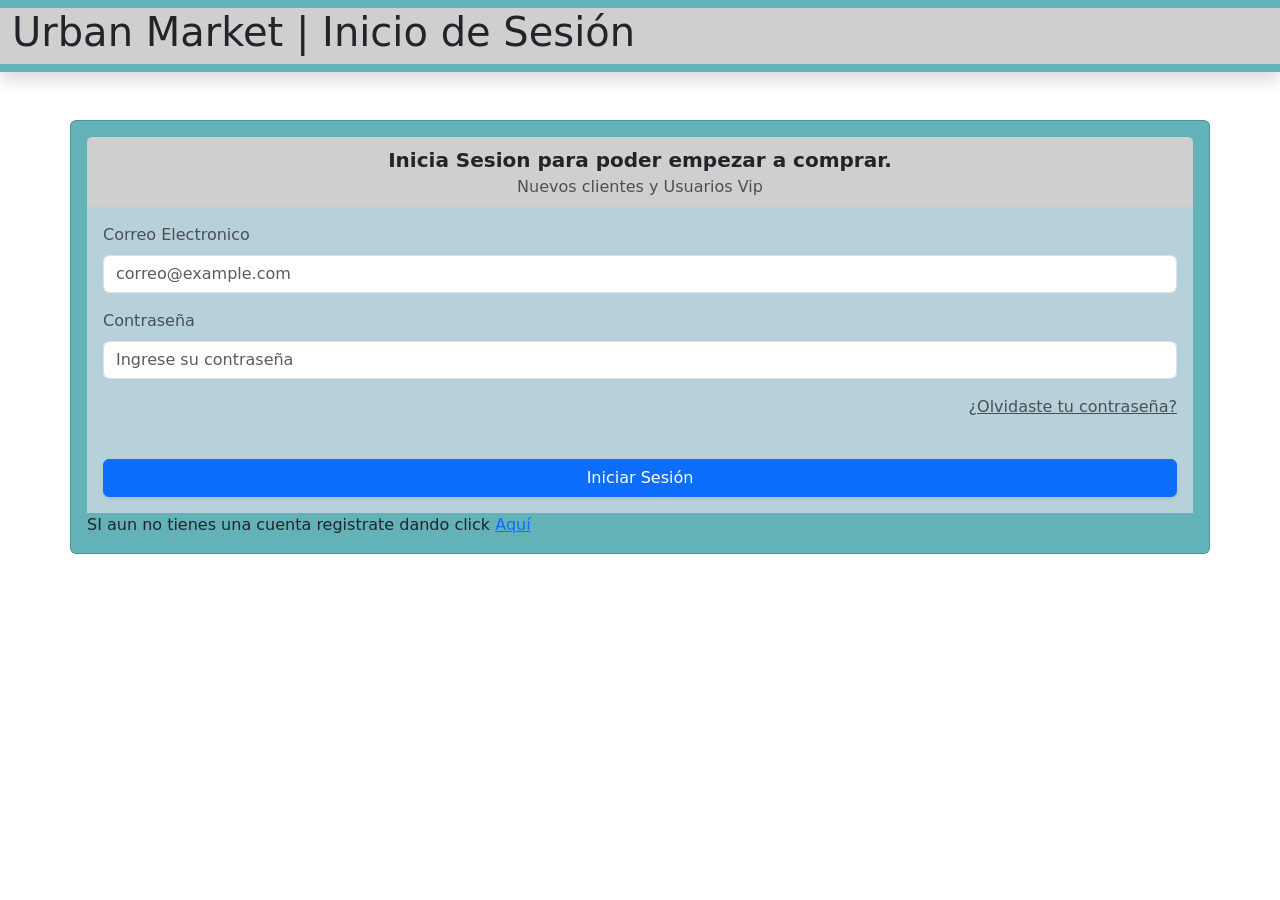
==== docs/page/login.html @ 1b7ab5d6 "Pagina de pruebas" ====
<!DOCTYPE HTML>
<html>
    <head>
        <meta charset="UTF-8">
        <title>Iniciar Sesión</title>
        <link href="https://cdn.jsdelivr.net/npm/bootstrap@5.3.0/dist/css/bootstrap.min.css" rel="stylesheet">
        <link rel="stylesheet" href="css/style.css">
        <script src="https://challenges.cloudflare.com/turnstile/v0/api.js" async defer></script>
        <link rel="preconnect" href="https://challenges.cloudflare.com" />
    </head> 
    <body class="cuerpo">
        <nav class="navbar navbar-expand-lg navbar-dark bg-custom shadow">
        <div class="container-fluid">
            <header class="header">
                <h1>Urban Market | Inicio de Sesión</h1>
            </header>

        </div>
        </nav>

        <div class="container mt-5 mb-5">
            <div class="row justify-content-center">
                <div class="card bg-custom p-3">
                    <div class="card-header bg-custom2 border-0 text-center fs-5 fw-bold">
                        Inicia Sesion para poder empezar a comprar.
                        <div class="text-muted fs-6 fw-normal">Nuevos clientes y Usuarios Vip</div>
                    </div>

                    <div class="card-body">
                        <form id="login">
                            <div class="mb-3">
                                <label for="email" class="form-label text-muted">Correo Electronico</label>
                                <input type="email" class="form-control" id="email" name="email" placeholder="correo@example.com" required>
                            </div>

                            <div class="mb-3">
                                <label for="contraseña" class="form-label text-muted">Contraseña</label>
                                <input type="password" class="form-control" id="password" placeholder="Ingrese su contraseña" required>
                            </div>

                            <div class="mb-3 text-end">
                                <a href="recuperarContraseña.html" class="text-muted">¿Olvidaste tu contraseña?</a> 
                            </div>
                            
                            <center><div class="cf-turnstile mt-3" data-sitekey="0x4AAAAAADRirDHC0cM9aXKS" data-theme="light"></div></center>
                            
                            <button type="submit" class="btn btn-primary w-100 mt-4 shadow-sm">Iniciar Sesión</button>
                        </form>
                    </div>
                    <div> SI aun no tienes una cuenta registrate dando click <a href="registro.html">Aquí</a></div>

                </div>

            </div>

        </div>

        <script src="https://cdn.jsdelivr.net/npm/bootstrap@5.3.0/dist/js/bootstrap.bundle.min.js"></script>
        <script src="js/login.js"></script>
    </body>
</html>
---- docs/page/css/style.css ----
.cuerpo{
    background-color: #FFFFFF
}

.container-fluid{
    background-color: #CFCFCF;
}

.bg-custom{
    background-color: #63B2B7 !important;
}

.card-body{
    background-color: #B7D1DA;
}

.bg-custom2{
    background-color: #CFCFCF;
}
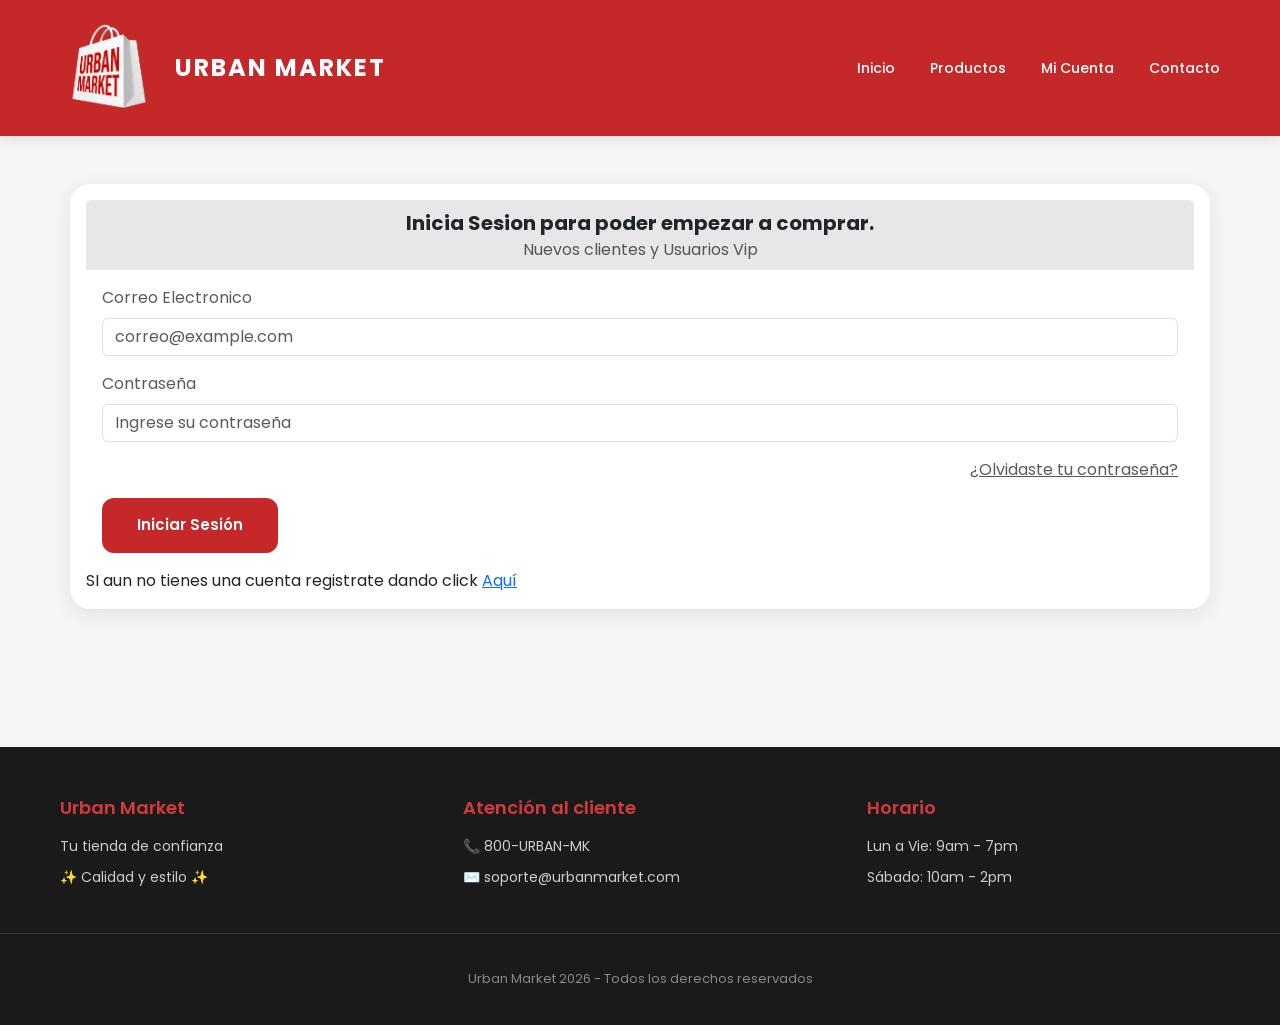
==== commit 4faee0ef: "Cambios en los estilos" ====
--- a/docs/page/login.html
+++ b/docs/page/login.html
@@ -5,23 +5,30 @@
         <title>Iniciar Sesión</title>
         <link href="https://cdn.jsdelivr.net/npm/bootstrap@5.3.0/dist/css/bootstrap.min.css" rel="stylesheet">
         <link rel="stylesheet" href="css/style.css">
+        <link href="https://fonts.googleapis.com/css2?family=Poppins:wght@300;400;500;600;700&display=swap" rel="stylesheet">
         <script src="https://challenges.cloudflare.com/turnstile/v0/api.js" async defer></script>
         <link rel="preconnect" href="https://challenges.cloudflare.com" />
     </head> 
     <body class="cuerpo">
-        <nav class="navbar navbar-expand-lg navbar-dark bg-custom shadow">
-        <div class="container-fluid">
-            <header class="header">
-                <h1>Urban Market | Inicio de Sesión</h1>
-            </header>
-
-        </div>
+        <nav class="navbar">
+            <div class="nav-container">
+                <div class="logo">
+                    <img src="img/UMA.png" alt="Urban Market" class="logo-image">
+                    <span class="logo-text">URBAN MARKET</span>
+                </div>
+                <div class="nav-links">
+                    <a href="#">Inicio</a>
+                    <a href="#">Productos</a>
+                    <a href="#">Mi Cuenta</a>
+                    <a href="#">Contacto</a>
+                </div>
+            </div>
         </nav>
 
-        <div class="container mt-5 mb-5">
+        <div class="container mt-5 mb-5" card>
             <div class="row justify-content-center">
                 <div class="card bg-custom p-3">
-                    <div class="card-header bg-custom2 border-0 text-center fs-5 fw-bold">
+                    <div class="card-header bg-custom2 border-0 text-center fs-5 fw-bold background-color-custom1">
                         Inicia Sesion para poder empezar a comprar.
                         <div class="text-muted fs-6 fw-normal">Nuevos clientes y Usuarios Vip</div>
                     </div>
@@ -44,7 +51,7 @@
                             
                             <center><div class="cf-turnstile mt-3" data-sitekey="0x4AAAAAADRirDHC0cM9aXKS" data-theme="light"></div></center>
                             
-                            <button type="submit" class="btn btn-primary w-100 mt-4 shadow-sm">Iniciar Sesión</button>
+                            <button type="submit" class="">Iniciar Sesión</button>
                         </form>
                     </div>
                     <div> SI aun no tienes una cuenta registrate dando click <a href="registro.html">Aquí</a></div>
@@ -55,6 +62,29 @@
 
         </div>
 
+        <footer class="footer">
+            <div class="footer-container">
+                <div class="footer-section">
+                    <h4>Urban Market</h4>
+                    <p>Tu tienda de confianza</p>
+                    <p>✨ Calidad y estilo ✨</p>
+                </div>
+                <div class="footer-section">
+                    <h4>Atención al cliente</h4>
+                    <p>📞 800-URBAN-MK</p>
+                    <p>✉️ soporte@urbanmarket.com</p>
+                </div>
+                <div class="footer-section">
+                    <h4>Horario</h4>
+                    <p>Lun a Vie: 9am - 7pm</p>
+                    <p>Sábado: 10am - 2pm</p>
+                </div>
+            </div>
+            <div class="footer-bottom">
+                <p>Urban Market 2026 - Todos los derechos reservados</p>
+            </div>
+        </footer>
+
         <script src="https://cdn.jsdelivr.net/npm/bootstrap@5.3.0/dist/js/bootstrap.bundle.min.js"></script>
         <script src="js/login.js"></script>
     </body>
--- a/docs/page/css/style.css
+++ b/docs/page/css/style.css
@@ -1,19 +1,189 @@
-.cuerpo{
-    background-color: #FFFFFF
+* {
+    margin: 0;
+    padding: 0;
+    box-sizing: border-box;
 }
 
-.container-fluid{
-    background-color: #CFCFCF;
+body {
+    font-family: 'Poppins', sans-serif;
+    background: #f5f5f5;
+    color: #2c2c2c;
+    min-height: 100vh;
+    display: flex;
+    flex-direction: column;
 }
 
-.bg-custom{
-    background-color: #63B2B7 !important;
+.navbar {
+    background: #c42828;
+    padding: 18px 0;
+    box-shadow: 0 2px 15px rgba(0, 0, 0, 0.1);
+    position: sticky;
+    top: 0;
+    z-index: 100;
 }
 
-.card-body{
-    background-color: #B7D1DA;
+.nav-container {
+    max-width: 1200px;
+    width: 100%;
+    margin: 0 auto;
+    padding: 0 20px;
+    display: flex;
+    justify-content: space-between;
+    align-items: center;
 }
 
-.bg-custom2{
-    background-color: #CFCFCF;
+.logo {
+    display: flex;
+    align-items: center;
+    gap: 15px;
+}
+
+.logo-image {
+    width: 100px;
+    height: 100px;
+    object-fit: contain;
+}
+
+.logo-text {
+    font-size: 24px;
+    font-weight: 700;
+    color: white;
+    letter-spacing: 2px;
+}
+
+.nav-links {
+    display: flex;
+    gap: 35px;
+}
+
+.nav-links a {
+    text-decoration: none;
+    color: white;
+    font-size: 14px;
+    font-weight: 500;
+    transition: opacity 0.3s;
+}
+
+.nav-links a:hover {
+    opacity: 0.8;
+}
+
+
+
+.card {
+    background: white;
+    border-radius: 20px;
+    padding: 30px;
+    margin-bottom: 30px;
+    box-shadow: 0 5px 20px rgba(0, 0, 0, 0.08);
+    border: none;
+}
+
+button {
+    padding: 16px 35px;
+    background: #c42828;
+    color: white;
+    border: none;
+    border-radius: 12px;
+    font-size: 15px;
+    font-weight: 600;
+    cursor: pointer;
+    transition: all 0.3s;
+    font-family: 'Poppins', sans-serif;
+}
+
+button:hover {
+    background: #a01f1f;
+    transform: translateY(-2px);
+}
+
+.background-color-custom1 {
+    background-color: #e7e7e7 !important;
+}
+
+.footer {
+    background: #1a1a1a;
+    color: white;
+    margin-top: 60px;
+    padding: 50px 0 20px;
+}
+
+.footer-container {
+    max-width: 1200px;
+    margin: auto;
+    padding: 0 20px;
+    display: grid;
+    grid-template-columns: repeat(auto-fit, minmax(250px, 1fr));
+    gap: 50px;
+}
+
+.footer-section h4 {
+    font-size: 18px;
+    color: #d13a3a;
+    margin-bottom: 18px;
+    font-weight: 600;
+}
+
+.footer-section p {
+    font-size: 14px;
+    color: #ccc;
+    margin-bottom: 10px;
+}
+
+.footer-bottom {
+    text-align: center;
+    padding-top: 35px;
+    margin-top: 35px;
+    border-top: 1px solid #333;
+    font-size: 13px;
+    color: #888;
+}
+
+@media (max-width: 768px) {
+    .nav-links {
+        display: none;
+    }
+    
+    .hero-content h1 {
+        font-size: 28px;
+    }
+    
+    .hero-content p {
+        font-size: 14px;
+    }
+    
+    .progress-container {
+        flex-direction: column;
+        gap: 25px;
+    }
+    
+    .line {
+        display: none;
+    }
+    
+    .search-box {
+        flex-direction: column;
+    }
+    
+    .logo-text {
+        font-size: 18px;
+    }
+    
+    .logo-image {
+        width: 40px;
+        height: 40px;
+    }
+    
+    .card > div:first-child {
+        flex-direction: column;
+        text-align: center;
+    }
+    
+    .card > div:first-child > div:last-child {
+        text-align: center;
+    }
+    
+    .card > div:nth-child(3) {
+        grid-template-columns: 1fr;
+    }
 }
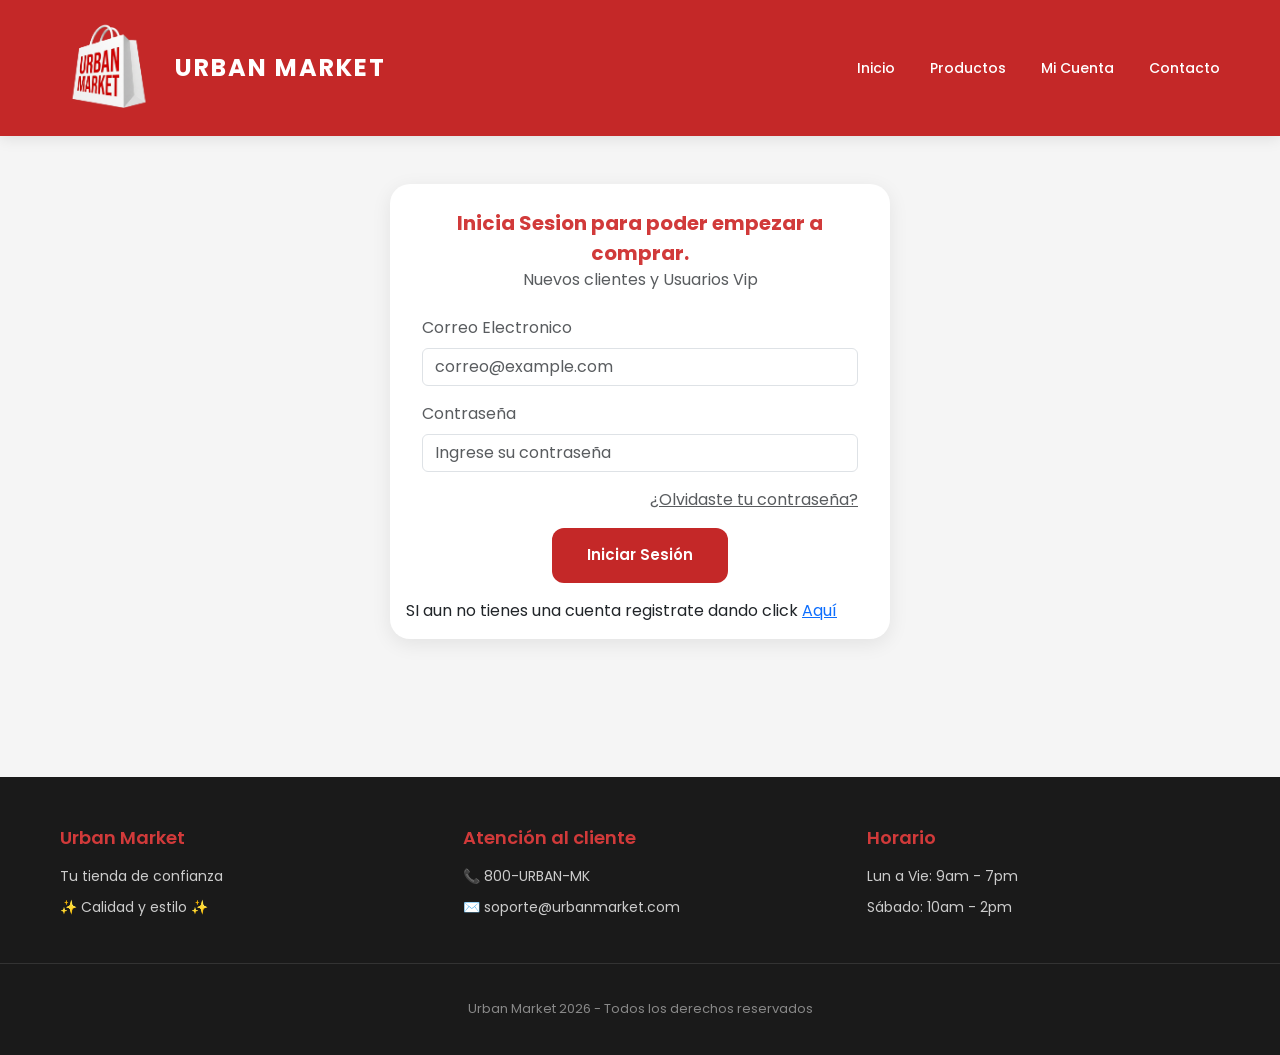
==== commit e313d916: "Cambios en los estilos Co-authored-by: BrayhanHernandez <BrayhanHernandez@users.noreply.github.com>" ====
--- a/docs/page/login.html
+++ b/docs/page/login.html
@@ -10,25 +10,12 @@
         <link rel="preconnect" href="https://challenges.cloudflare.com" />
     </head> 
     <body class="cuerpo">
-        <nav class="navbar">
-            <div class="nav-container">
-                <div class="logo">
-                    <img src="img/UMA.png" alt="Urban Market" class="logo-image">
-                    <span class="logo-text">URBAN MARKET</span>
-                </div>
-                <div class="nav-links">
-                    <a href="#">Inicio</a>
-                    <a href="#">Productos</a>
-                    <a href="#">Mi Cuenta</a>
-                    <a href="#">Contacto</a>
-                </div>
-            </div>
-        </nav>
+        <nav class="navbar" id="header"></nav>
 
         <div class="container mt-5 mb-5" card>
             <div class="row justify-content-center">
-                <div class="card bg-custom p-3">
-                    <div class="card-header bg-custom2 border-0 text-center fs-5 fw-bold background-color-custom1">
+                <div class="card bg-custom p-3 formulario-500">
+                    <div class="card-header bg-custom2 border-0 text-center fs-5 fw-bold text-rojo-custom">
                         Inicia Sesion para poder empezar a comprar.
                         <div class="text-muted fs-6 fw-normal">Nuevos clientes y Usuarios Vip</div>
                     </div>
@@ -51,7 +38,7 @@
                             
                             <center><div class="cf-turnstile mt-3" data-sitekey="0x4AAAAAADRirDHC0cM9aXKS" data-theme="light"></div></center>
                             
-                            <button type="submit" class="">Iniciar Sesión</button>
+                            <center><button type="submit" class="">Iniciar Sesión</button></center>
                         </form>
                     </div>
                     <div> SI aun no tienes una cuenta registrate dando click <a href="registro.html">Aquí</a></div>
@@ -62,30 +49,10 @@
 
         </div>
 
-        <footer class="footer">
-            <div class="footer-container">
-                <div class="footer-section">
-                    <h4>Urban Market</h4>
-                    <p>Tu tienda de confianza</p>
-                    <p>✨ Calidad y estilo ✨</p>
-                </div>
-                <div class="footer-section">
-                    <h4>Atención al cliente</h4>
-                    <p>📞 800-URBAN-MK</p>
-                    <p>✉️ soporte@urbanmarket.com</p>
-                </div>
-                <div class="footer-section">
-                    <h4>Horario</h4>
-                    <p>Lun a Vie: 9am - 7pm</p>
-                    <p>Sábado: 10am - 2pm</p>
-                </div>
-            </div>
-            <div class="footer-bottom">
-                <p>Urban Market 2026 - Todos los derechos reservados</p>
-            </div>
-        </footer>
+        <footer class="footer" id="footer"></footer>
 
         <script src="https://cdn.jsdelivr.net/npm/bootstrap@5.3.0/dist/js/bootstrap.bundle.min.js"></script>
         <script src="js/login.js"></script>
+        <script src="js/htmlComponents.js"></script>
     </body>
 </html>
--- a/docs/page/css/style.css
+++ b/docs/page/css/style.css
@@ -97,8 +97,8 @@
     transform: translateY(-2px);
 }
 
-.background-color-custom1 {
-    background-color: #e7e7e7 !important;
+.card-header {
+    background-color: #ffffff !important;
 }
 
 .footer {
@@ -139,6 +139,19 @@
     color: #888;
 }
 
+.text-rojo-custom{
+    color: #d13a3a !important;
+    font-family: 'Poppins', sans-serif;
+}
+
+.formulario-500{
+    max-width: 500px;
+}
+
+.formulario-900{
+    max-width: 900px !important;
+}
+
 @media (max-width: 768px) {
     .nav-links {
         display: none;
